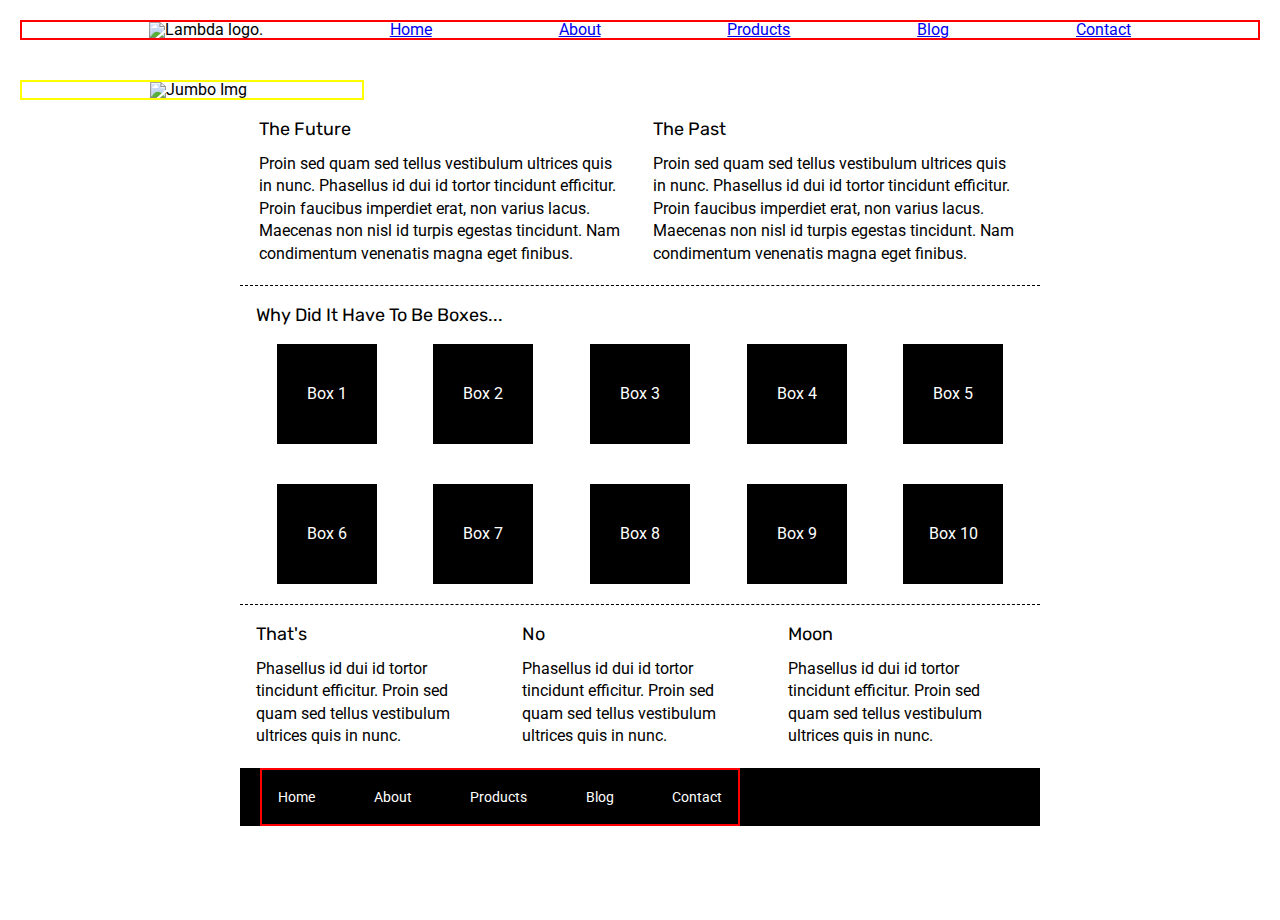
==== index.html @ 2cd8df56 "finised the header, img, nav, img, and link to new pag, now working on the boxes" ====
<!doctype html>

<html lang="en">
<head>
  <meta charset="utf-8">

  <title>Sprint Challenge - Home</title>

  <link href="https://fonts.googleapis.com/css?family=Roboto|Rubik" rel="stylesheet">
  <link rel="stylesheet" href="css/index.css">

</head>
<body>

<!-- challenge one add header and navigation -->
    <header>
        <nav>
            <img class="lambda" src="img/lambda-black.png" alt="Lambda logo.">
            <a href="#home">Home</a>
            <a href="about.html">About</a>
            <a href="#products">Products</a>
            <a href="#blog">Blog</a>
            <a href="#contact">Contact</a>
        </nav>
        <img class="titleimg" src="img/jumbo.jpg" alt="Jumbo Img">
    </header>
<!-- link the about nav item to the about.html -->
    <div class="container">
   
        <section class="top-content">
            <div class="text-container">
                <h2>The Future</h2>
                <p>Proin sed quam sed tellus vestibulum ultrices quis in nunc. Phasellus id dui id tortor tincidunt efficitur. Proin faucibus imperdiet erat, non varius lacus. Maecenas non nisl id turpis egestas tincidunt. Nam condimentum venenatis magna eget finibus.</p>
            </div>
            <div class="text-container">
                <h2>The Past</h2>
                <p>Proin sed quam sed tellus vestibulum ultrices quis in nunc. Phasellus id dui id tortor tincidunt efficitur. Proin faucibus imperdiet erat, non varius lacus. Maecenas non nisl id turpis egestas tincidunt. Nam condimentum venenatis magna eget finibus.</p>
            </div>
        </section>
        
        <section class="middle-content">
        
            <h2>Why Did It Have To Be Boxes...</h2>
            
            <div class="boxes">
                <div class="box">Box 1</div>
                <div class="box">Box 2</div>
                <div class="box">Box 3</div>
                <div class="box">Box 4</div>
                <div class="box">Box 5</div>
                <div class="box">Box 6</div>
                <div class="box">Box 7</div>
                <div class="box">Box 8</div>
                <div class="box">Box 9</div>
                <div class="box">Box 10</div>
            </div>
        
        </section>

        <section class="bottom-content">

            <div class="text-container">
                <h2>That's</h2>
                <p>Phasellus id dui id tortor tincidunt efficitur. Proin sed quam sed tellus vestibulum ultrices quis in nunc.</p>
            </div>
            <div class="text-container">
                <h2>No</h2>
                <p>Phasellus id dui id tortor tincidunt efficitur. Proin sed quam sed tellus vestibulum ultrices quis in nunc.</p>
            </div>
            <div class="text-container">
                <h2>Moon</h2>
                <p>Phasellus id dui id tortor tincidunt efficitur. Proin sed quam sed tellus vestibulum ultrices quis in nunc.</p>
            </div>

        </section>
        
        <footer>
            <nav>
                <a href="#">Home</a>
                <a href="#">About</a>
                <a href="#">Products</a>
                <a href="#">Blog</a>
                <a href="#">Contact</a>
            </nav>
        </footer>
    </div><!-- container -->        
</body>
</html>
---- css/index.css ----
/* http://meyerweb.com/eric/tools/css/reset/ 
   v2.0 | 20110126
   License: none (public domain)
*/

html, body, div, span, applet, object, iframe,
h1, h2, h3, h4, h5, h6, p, blockquote, pre,
a, abbr, acronym, address, big, cite, code,
del, dfn, em, img, ins, kbd, q, s, samp,
small, strike, strong, sub, sup, tt, var,
b, u, i, center,
dl, dt, dd, ol, ul, li,
fieldset, form, label, legend,
table, caption, tbody, tfoot, thead, tr, th, td,
article, aside, canvas, details, embed, 
figure, figcaption, footer, header, hgroup, 
menu, nav, output, ruby, section, summary,
time, mark, audio, video {
	margin: 0;
	padding: 0;
	border: 0;
	font-size: 100%;
	font: inherit;
	vertical-align: baseline;
}
/* HTML5 display-role reset for older browsers */
article, aside, details, figcaption, figure, 
footer, header, hgroup, menu, nav, section {
	display: block;
}
body {
	line-height: 1;
}
ol, ul {
	list-style: none;
}
blockquote, q {
	quotes: none;
}
blockquote:before, blockquote:after,
q:before, q:after {
	content: '';
	content: none;
}
table {
	border-collapse: collapse;
	border-spacing: 0;
}

* {
    box-sizing: border-box;
}

html, body {
    height: 100%;
    font-family: 'Roboto', sans-serif;
}

h1, h2, h3, h4, h5 {
    font-size: 18px;
    margin-bottom: 15px;
    font-family: 'Rubik', sans-serif;
}

p {
    line-height: 1.4;
}
/* Header style starts here */
nav {
    display: flex;
    flex: wrap;
    justify-content: space-evenly;
    align-items: center;
    margin:20px;
    border: 2px solid red;
}
.titleimg {
    border: 2px solid yellow;
    width: 100%;
    padding:0 9% 0 10%;
    margin: 20px;
}
.container {
    width: 800px;
    margin: 0 auto;
}

.top-content {
    display: flex;
    flex-wrap: wrap;
    justify-content: space-evenly;
    margin-bottom: 20px;
    border-bottom: 1px dashed black;
}

.top-content .text-container {
    width: 48%;
    padding: 0 1%;
    padding-bottom: 20px;  
}

.middle-content {
    margin-bottom: 20px;
    border-bottom: 1px dashed black;
}

.middle-content h2 {
    padding: 0 2%;
    margin-bottom: 0;
}

.middle-content .boxes {
    display: flex;
    flex-wrap: wrap;
    justify-content: space-evenly;
}

.middle-content .boxes .box {
    width: 12.5%;
    height: 100px;
    background: black;
    margin: 20px 2.5%;
    color: white;
    display: flex;
    align-items: center;
    justify-content: center;
}

.bottom-content {
    display: flex;
    margin: 0 2% 20px;
    justify-content: space-around;
}

.bottom-content .text-container {
    padding-right: 4%;
}

.bottom-content .text-container:last-child {
    padding-right: 0;
}

footer {
    width: 100%;
    background: black;
}

footer nav {
    width: 60%;
    display: flex;
    justify-content: space-between;
    align-items: center;
    padding: 20px 2%;
    font-size: 14px;
}

footer nav a {
    color: white;
    text-decoration: none;
}
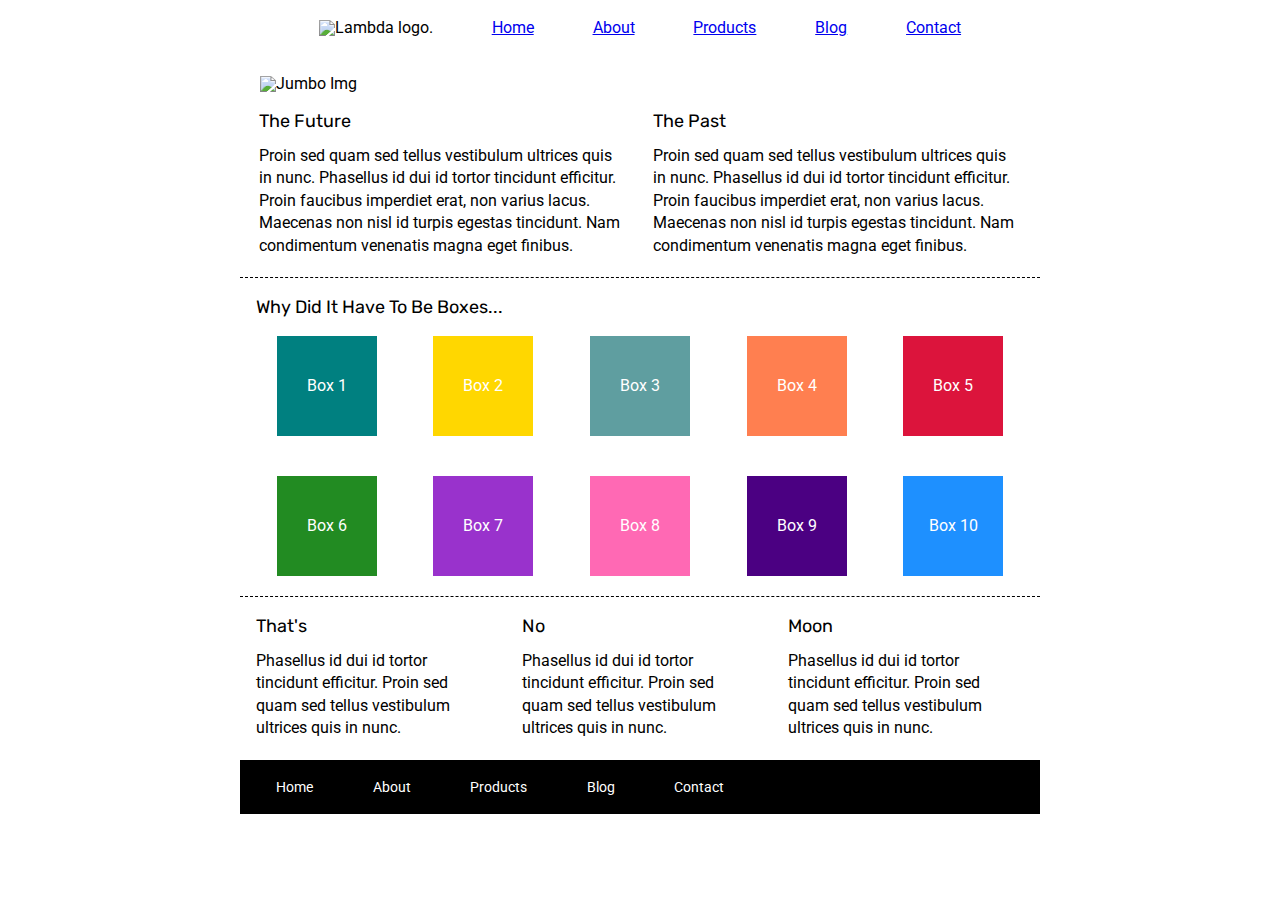
==== commit 2dc15f60: "changed the boxes background color" ====
--- a/index.html
+++ b/index.html
@@ -37,22 +37,22 @@
                 <p>Proin sed quam sed tellus vestibulum ultrices quis in nunc. Phasellus id dui id tortor tincidunt efficitur. Proin faucibus imperdiet erat, non varius lacus. Maecenas non nisl id turpis egestas tincidunt. Nam condimentum venenatis magna eget finibus.</p>
             </div>
         </section>
-        
+        <!-- the boxes -->
         <section class="middle-content">
         
             <h2>Why Did It Have To Be Boxes...</h2>
             
             <div class="boxes">
-                <div class="box">Box 1</div>
-                <div class="box">Box 2</div>
-                <div class="box">Box 3</div>
-                <div class="box">Box 4</div>
-                <div class="box">Box 5</div>
-                <div class="box">Box 6</div>
-                <div class="box">Box 7</div>
-                <div class="box">Box 8</div>
-                <div class="box">Box 9</div>
-                <div class="box">Box 10</div>
+                <div class="box one">Box 1</div>
+                <div class="box two">Box 2</div>
+                <div class="box three">Box 3</div>
+                <div class="box four">Box 4</div>
+                <div class="box five">Box 5</div>
+                <div class="box six">Box 6</div>
+                <div class="box seven">Box 7</div>
+                <div class="box eight">Box 8</div>
+                <div class="box nine">Box 9</div>
+                <div class="box ten">Box 10</div>
             </div>
         
         </section>
--- a/css/index.css
+++ b/css/index.css
@@ -66,18 +66,19 @@
     line-height: 1.4;
 }
 /* Header style starts here */
+header {
+    width: 800px;
+    margin: 0 auto;
+}
 nav {
     display: flex;
     flex: wrap;
     justify-content: space-evenly;
     align-items: center;
     margin:20px;
-    border: 2px solid red;
 }
 .titleimg {
-    border: 2px solid yellow;
     width: 100%;
-    padding:0 9% 0 10%;
     margin: 20px;
 }
 .container {
@@ -118,14 +119,45 @@
 .middle-content .boxes .box {
     width: 12.5%;
     height: 100px;
-    background: black;
+    /* background: black; */
     margin: 20px 2.5%;
     color: white;
     display: flex;
     align-items: center;
     justify-content: center;
 }
-
+/*boxes color start here*/
+.one {
+    background: teal;
+}
+.two {
+    background: gold;
+}
+.three {
+    background: cadetblue;
+}
+.four {
+    background: coral;
+}
+.five {
+    background: crimson;
+}
+.six {
+    background: forestgreen;
+}
+.seven {
+    background: darkorchid;
+}
+.eight {
+    background: hotpink;
+}
+.nine {
+    background: indigo;
+}
+.ten {
+    background: dodgerblue;
+}
+/*boxes-color end here*/
 .bottom-content {
     display: flex;
     margin: 0 2% 20px;
